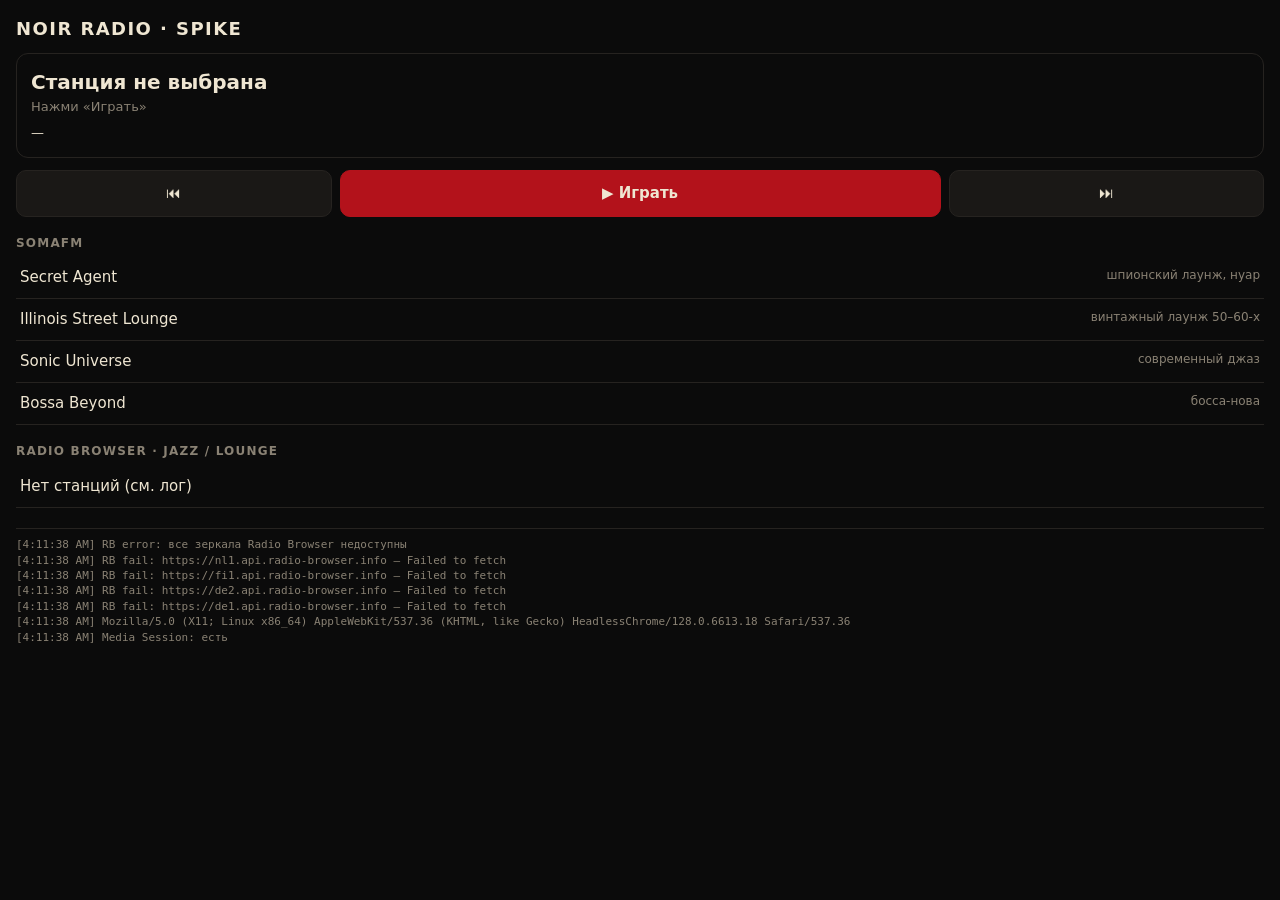
==== index.html @ 7ad98dad "Add files via upload" ====
<!doctype html>
<html lang="ru">
<head>
<meta charset="utf-8">
<meta name="viewport" content="width=device-width, initial-scale=1, viewport-fit=cover">
<meta name="theme-color" content="#0b0b0b">
<title>Noir Radio — spike</title>
<style>
  :root { --bg:#0b0b0b; --fg:#efe6d2; --dim:#8a8274; --red:#b3121b; --line:#262320; }
  * { box-sizing:border-box; }
  body { margin:0; background:var(--bg); color:var(--fg);
         font:15px/1.4 -apple-system, system-ui, sans-serif;
         padding:16px 16px calc(16px + env(safe-area-inset-bottom)); }
  h1 { font-size:18px; margin:0 0 12px; letter-spacing:.08em; text-transform:uppercase; }
  #now { border:1px solid var(--line); border-radius:12px; padding:14px; margin-bottom:12px; }
  #now .name { font-size:20px; font-weight:600; }
  #now .meta { color:var(--dim); font-size:13px; margin-top:2px; }
  #status { margin-top:8px; font-size:13px; }
  .row { display:flex; gap:8px; margin-bottom:16px; }
  button { font:inherit; color:var(--fg); background:#1a1816; border:1px solid var(--line);
           border-radius:10px; padding:12px 14px; flex:1; }
  #play { background:var(--red); border-color:var(--red); font-weight:600; flex:2; }
  h2 { font-size:12px; color:var(--dim); text-transform:uppercase; letter-spacing:.1em; margin:18px 0 6px; }
  ul { list-style:none; margin:0; padding:0; }
  li { padding:10px 4px; border-bottom:1px solid var(--line); display:flex; justify-content:space-between; gap:8px; }
  li.active { color:#fff; }
  li.active .t::before { content:"▶ "; color:var(--red); }
  li .s { color:var(--dim); font-size:12px; white-space:nowrap; }
  #log { margin-top:20px; font:11px/1.4 ui-monospace, Menlo, monospace; color:var(--dim);
         white-space:pre-wrap; max-height:200px; overflow:auto; border-top:1px solid var(--line); padding-top:8px; }
</style>
</head>
<body>
<h1>Noir Radio · spike</h1>

<div id="now">
  <div class="name" id="nowName">Станция не выбрана</div>
  <div class="meta" id="nowMeta">Нажми «Играть»</div>
  <div id="status">—</div>
</div>

<div class="row">
  <button id="prev">⏮</button>
  <button id="play">▶ Играть</button>
  <button id="next">⏭</button>
</div>

<h2>SomaFM</h2>
<ul id="soma"></ul>
<h2>Radio Browser · jazz / lounge</h2>
<ul id="rb"><li><span class="t">Загрузка…</span></li></ul>

<div id="log"></div>

<audio id="audio" preload="none" playsinline></audio>

<script>
const audio = document.getElementById('audio');
const $ = id => document.getElementById(id);
const logEl = $('log');
function log(msg) {
  const t = new Date().toLocaleTimeString();
  logEl.textContent = `[${t}] ${msg}\n` + logEl.textContent;
}
function setStatus(s) { $('status').textContent = s; }

// --- SomaFM: захардкожены, стримы по https с запасными зеркалами ---
const SOMA = [
  { id:'secretagent',   name:'Secret Agent',         meta:'шпионский лаунж, нуар' },
  { id:'illstreet',     name:'Illinois Street Lounge', meta:'винтажный лаунж 50–60-х' },
  { id:'sonicuniverse', name:'Sonic Universe',       meta:'современный джаз' },
  { id:'bossa',         name:'Bossa Beyond',         meta:'босса-нова' },
].map(s => ({
  ...s, src:'SomaFM',
  urls: ['ice1','ice2','ice4','ice6'].map(h => `https://${h}.somafm.com/${s.id}-128-mp3`),
  art: `https://somafm.com/img/${s.id}120.png`,
}));

let stations = [...SOMA];
let current = -1;
let mirrorIdx = 0;

// --- Radio Browser: публичный API с CORS, пробуем несколько зеркал ---
const RB_HOSTS = ['de1','de2','fi1','nl1'].map(h => `https://${h}.api.radio-browser.info`);
async function rbFetch(path) {
  for (const host of RB_HOSTS) {
    try {
      const r = await fetch(host + path);
      if (r.ok) { log(`RB ok: ${host}`); return { host, data: await r.json() }; }
    } catch (e) { log(`RB fail: ${host} — ${e.message}`); }
  }
  throw new Error('все зеркала Radio Browser недоступны');
}
let rbHost = null;
async function loadRB() {
  try {
    const q = '?hidebroken=true&order=clickcount&reverse=true&limit=80';
    const a = await rbFetch('/json/stations/bytag/jazz' + q);
    rbHost = a.host;
    const b = await rbFetch('/json/stations/bytag/lounge' + q);
    const seen = new Set();
    const list = [...a.data, ...b.data]
      .filter(s => s.url_resolved?.startsWith('https://'))          // Safari не даст играть http на https-странице
      .filter(s => ['MP3','AAC','AAC+'].includes(s.codec))
      .filter(s => !seen.has(s.stationuuid) && seen.add(s.stationuuid))
      .slice(0, 20)
      .map(s => ({
        name: s.name.trim(), meta: `${s.country || '—'} · ${s.codec} ${s.bitrate || '?'}kbps`,
        src: 'Radio Browser', uuid: s.stationuuid, urls: [s.url_resolved],
        art: s.favicon?.startsWith('https://') ? s.favicon : '',
      }));
    stations = [...SOMA, ...list];
    log(`RB: ${list.length} https-станций`);
  } catch (e) { log('RB error: ' + e.message); }
  render();
}

function render() {
  const mk = (i) => {
    const s = stations[i];
    const li = document.createElement('li');
    if (i === current) li.className = 'active';
    li.innerHTML = `<span class="t"></span><span class="s"></span>`;
    li.querySelector('.t').textContent = s.name;
    li.querySelector('.s').textContent = s.meta;
    li.onclick = () => tune(i);
    return li;
  };
  $('soma').replaceChildren(...stations.map((s,i) => s.src === 'SomaFM' ? mk(i) : null).filter(Boolean));
  const rb = stations.map((s,i) => s.src !== 'SomaFM' ? mk(i) : null).filter(Boolean);
  $('rb').replaceChildren(...(rb.length ? rb : [Object.assign(document.createElement('li'), {textContent:'Нет станций (см. лог)'})]));
}

function updateNow() {
  const s = stations[current];
  $('nowName').textContent = s ? s.name : 'Станция не выбрана';
  $('nowMeta').textContent = s ? `${s.src} · ${s.meta}` : '';
  if ('mediaSession' in navigator && s) {
    navigator.mediaSession.metadata = new MediaMetadata({
      title: s.name, artist: 'Noir Radio', album: s.src,
      artwork: s.art ? [{ src: s.art, sizes: '120x120', type: 'image/png' }] : [],
    });
  }
}

async function tune(i) {
  current = (i + stations.length) % stations.length;
  mirrorIdx = 0;
  updateNow(); render();
  await start();
  const s = stations[current];
  if (s.uuid && rbHost) fetch(`${rbHost}/json/url/${s.uuid}`).catch(()=>{}); // учёт клика, как просит Radio Browser
}

async function start() {
  const s = stations[current];
  const url = s.urls[mirrorIdx];
  audio.src = url;
  setStatus('Подключаюсь…');
  log(`play ${s.name} → ${url}`);
  try { await audio.play(); }
  catch (e) { log(`play() rejected: ${e.name} — ${e.message}`); setStatus('Не удалось запустить: ' + e.name); }
}

audio.addEventListener('playing', () => { setStatus('Играет'); $('play').textContent = '⏸ Пауза'; setPS('playing'); });
audio.addEventListener('pause',   () => { setStatus('Пауза');  $('play').textContent = '▶ Играть'; setPS('paused'); });
audio.addEventListener('waiting', () => setStatus('Буферизация…'));
audio.addEventListener('stalled', () => log('stalled'));
audio.addEventListener('error', () => {
  const s = stations[current];
  log(`audio error code=${audio.error?.code} на ${s?.urls[mirrorIdx]}`);
  if (s && mirrorIdx < s.urls.length - 1) { mirrorIdx++; log('пробую зеркало ' + mirrorIdx); start(); }
  else setStatus('Стрим недоступен — переключи станцию');
});

function setPS(state) { if ('mediaSession' in navigator) navigator.mediaSession.playbackState = state; }

$('play').onclick = () => {
  if (current < 0) return tune(0);
  audio.paused ? start() : audio.pause();   // после паузы переподключаемся, чтобы не играть из старого буфера
};
$('next').onclick = () => tune(current + 1);
$('prev').onclick = () => tune(current - 1);

if ('mediaSession' in navigator) {
  const ms = navigator.mediaSession;
  ms.setActionHandler('play',  () => start());
  ms.setActionHandler('pause', () => audio.pause());
  ms.setActionHandler('nexttrack',     () => tune(current + 1));
  ms.setActionHandler('previoustrack', () => tune(current - 1));
  log('Media Session: есть');
} else log('Media Session: нет');

document.addEventListener('visibilitychange', () => log('visibility: ' + document.visibilityState));
log(navigator.userAgent);
render();
loadRB();
</script>
</body>
</html>
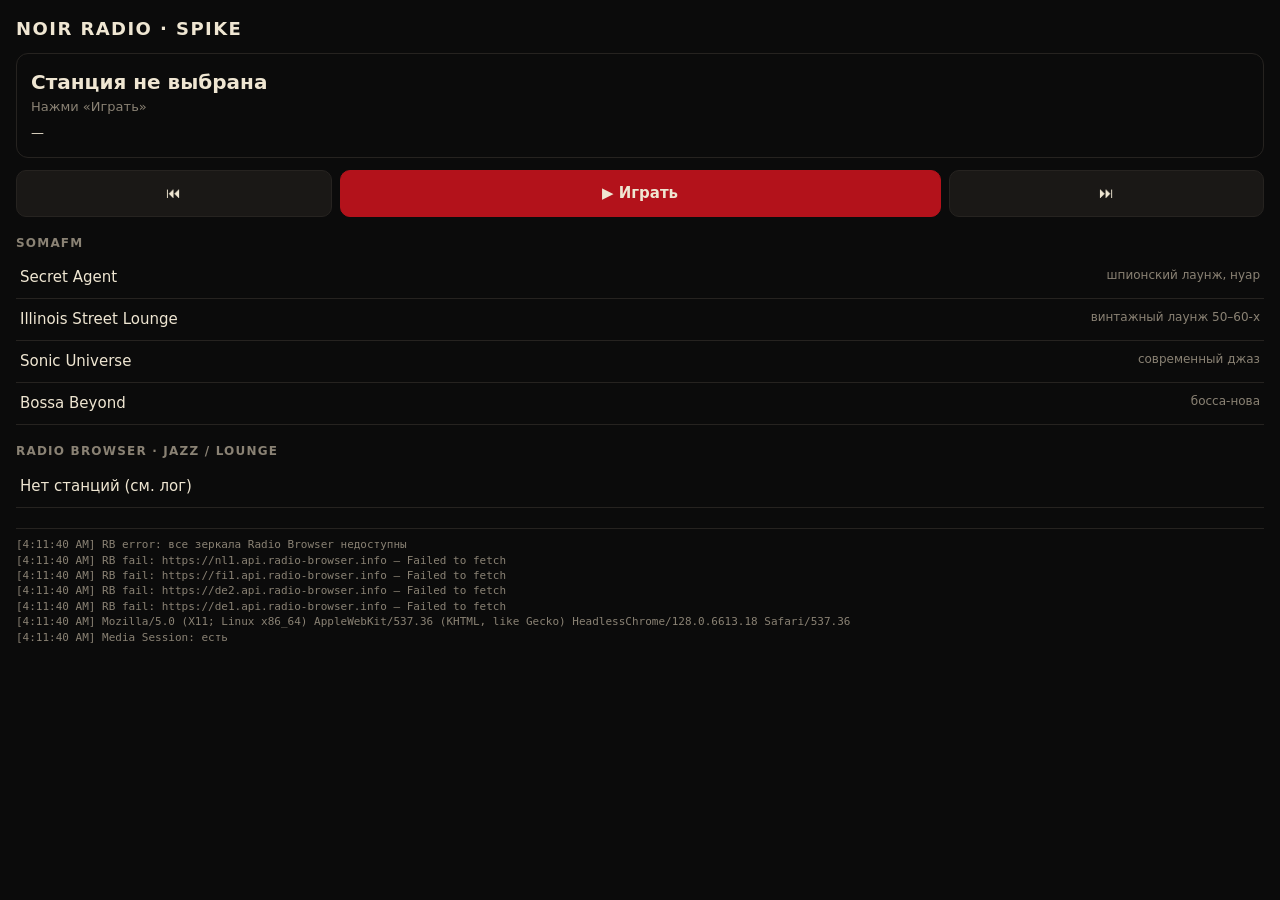
==== commit 3197d5ed: "Add files via upload" ====
--- a/index.html
+++ b/index.html
@@ -138,7 +138,8 @@
   if ('mediaSession' in navigator && s) {
     navigator.mediaSession.metadata = new MediaMetadata({
       title: s.name, artist: 'Noir Radio', album: s.src,
-      artwork: s.art ? [{ src: s.art, sizes: '120x120', type: 'image/png' }] : [],
+      // своя обложка с того же домена: чужие картинки iOS часто не показывает
+      artwork: [{ src: new URL('cover.png', location.href).href, sizes: '512x512', type: 'image/png' }],
     });
   }
 }
@@ -188,6 +189,10 @@
   ms.setActionHandler('pause', () => audio.pause());
   ms.setActionHandler('nexttrack',     () => tune(current + 1));
   ms.setActionHandler('previoustrack', () => tune(current - 1));
+  // без этого iOS рисует перемотку ±10 сек вместо ⏮ ⏭ — для живого радио она не нужна
+  try { ms.setActionHandler('seekbackward', null); } catch (e) {}
+  try { ms.setActionHandler('seekforward', null); } catch (e) {}
+  try { ms.setActionHandler('seekto', null); } catch (e) {}
   log('Media Session: есть');
 } else log('Media Session: нет');
 
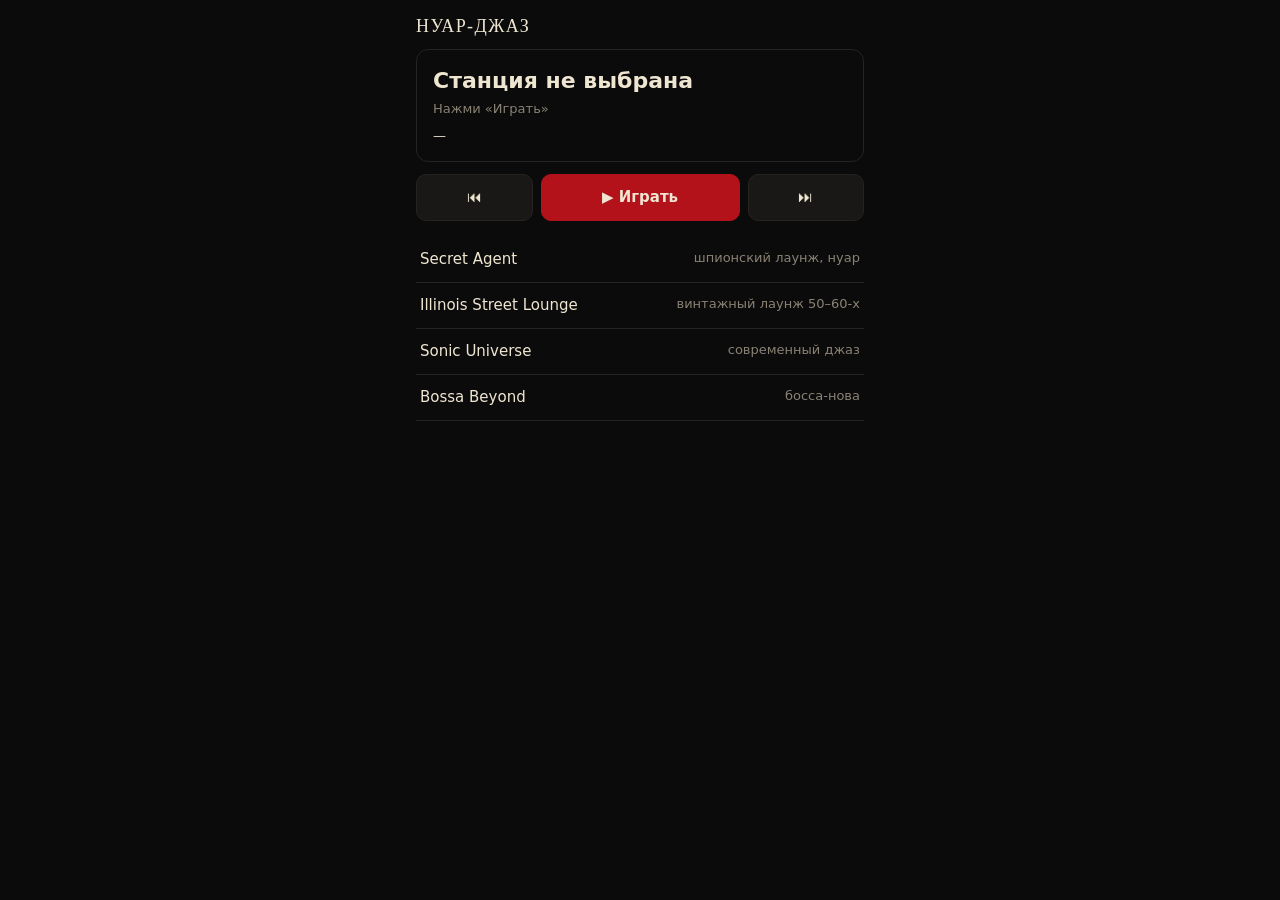
==== commit 24e2ff77: "Каркас: модули плеера, channels.json, токены, CLAUDE.md Спайк сохранён в spike/ как эталон iOS-повед" ====
--- a/index.html
+++ b/index.html
@@ -1,205 +1,38 @@
 <!doctype html>
-<html lang="ru">
+<html lang="ru" data-theme="noir">
 <head>
 <meta charset="utf-8">
 <meta name="viewport" content="width=device-width, initial-scale=1, viewport-fit=cover">
+<!-- theme-color не умеет читать CSS-переменные: держим в синхроне с --surface темы вручную -->
 <meta name="theme-color" content="#0b0b0b">
-<title>Noir Radio — spike</title>
-<style>
-  :root { --bg:#0b0b0b; --fg:#efe6d2; --dim:#8a8274; --red:#b3121b; --line:#262320; }
-  * { box-sizing:border-box; }
-  body { margin:0; background:var(--bg); color:var(--fg);
-         font:15px/1.4 -apple-system, system-ui, sans-serif;
-         padding:16px 16px calc(16px + env(safe-area-inset-bottom)); }
-  h1 { font-size:18px; margin:0 0 12px; letter-spacing:.08em; text-transform:uppercase; }
-  #now { border:1px solid var(--line); border-radius:12px; padding:14px; margin-bottom:12px; }
-  #now .name { font-size:20px; font-weight:600; }
-  #now .meta { color:var(--dim); font-size:13px; margin-top:2px; }
-  #status { margin-top:8px; font-size:13px; }
-  .row { display:flex; gap:8px; margin-bottom:16px; }
-  button { font:inherit; color:var(--fg); background:#1a1816; border:1px solid var(--line);
-           border-radius:10px; padding:12px 14px; flex:1; }
-  #play { background:var(--red); border-color:var(--red); font-weight:600; flex:2; }
-  h2 { font-size:12px; color:var(--dim); text-transform:uppercase; letter-spacing:.1em; margin:18px 0 6px; }
-  ul { list-style:none; margin:0; padding:0; }
-  li { padding:10px 4px; border-bottom:1px solid var(--line); display:flex; justify-content:space-between; gap:8px; }
-  li.active { color:#fff; }
-  li.active .t::before { content:"▶ "; color:var(--red); }
-  li .s { color:var(--dim); font-size:12px; white-space:nowrap; }
-  #log { margin-top:20px; font:11px/1.4 ui-monospace, Menlo, monospace; color:var(--dim);
-         white-space:pre-wrap; max-height:200px; overflow:auto; border-top:1px solid var(--line); padding-top:8px; }
-</style>
+<title>Lovely Radio</title>
+<link rel="stylesheet" href="tokens/base.css">
+<link rel="stylesheet" href="tokens/theme-noir.css">
+<link rel="stylesheet" href="styles/app.css">
+<script type="module" src="src/main.js"></script>
 </head>
 <body>
-<h1>Noir Radio · spike</h1>
+<main class="app">
+  <h1 class="app__title" id="worldName">Lovely Radio</h1>
 
-<div id="now">
-  <div class="name" id="nowName">Станция не выбрана</div>
-  <div class="meta" id="nowMeta">Нажми «Играть»</div>
-  <div id="status">—</div>
-</div>
+  <section class="now" aria-live="polite">
+    <div class="now__name" id="nowName">Станция не выбрана</div>
+    <div class="now__meta" id="nowMeta">Нажми «Играть»</div>
+    <div class="now__status" id="status">—</div>
+  </section>
 
-<div class="row">
-  <button id="prev">⏮</button>
-  <button id="play">▶ Играть</button>
-  <button id="next">⏭</button>
-</div>
+  <div class="controls">
+    <button class="btn" id="prev" aria-label="Предыдущая станция">⏮</button>
+    <button class="btn btn--primary" id="play">▶ Играть</button>
+    <button class="btn" id="next" aria-label="Следующая станция">⏭</button>
+  </div>
 
-<h2>SomaFM</h2>
-<ul id="soma"></ul>
-<h2>Radio Browser · jazz / lounge</h2>
-<ul id="rb"><li><span class="t">Загрузка…</span></li></ul>
+  <ul class="channels" id="channels"></ul>
 
-<div id="log"></div>
+  <pre class="debug-log" id="log" hidden></pre>
+</main>
 
+<!-- Один <audio> на всё приложение. playsinline и preload="none" — как в спайке. -->
 <audio id="audio" preload="none" playsinline></audio>
-
-<script>
-const audio = document.getElementById('audio');
-const $ = id => document.getElementById(id);
-const logEl = $('log');
-function log(msg) {
-  const t = new Date().toLocaleTimeString();
-  logEl.textContent = `[${t}] ${msg}\n` + logEl.textContent;
-}
-function setStatus(s) { $('status').textContent = s; }
-
-// --- SomaFM: захардкожены, стримы по https с запасными зеркалами ---
-const SOMA = [
-  { id:'secretagent',   name:'Secret Agent',         meta:'шпионский лаунж, нуар' },
-  { id:'illstreet',     name:'Illinois Street Lounge', meta:'винтажный лаунж 50–60-х' },
-  { id:'sonicuniverse', name:'Sonic Universe',       meta:'современный джаз' },
-  { id:'bossa',         name:'Bossa Beyond',         meta:'босса-нова' },
-].map(s => ({
-  ...s, src:'SomaFM',
-  urls: ['ice1','ice2','ice4','ice6'].map(h => `https://${h}.somafm.com/${s.id}-128-mp3`),
-  art: `https://somafm.com/img/${s.id}120.png`,
-}));
-
-let stations = [...SOMA];
-let current = -1;
-let mirrorIdx = 0;
-
-// --- Radio Browser: публичный API с CORS, пробуем несколько зеркал ---
-const RB_HOSTS = ['de1','de2','fi1','nl1'].map(h => `https://${h}.api.radio-browser.info`);
-async function rbFetch(path) {
-  for (const host of RB_HOSTS) {
-    try {
-      const r = await fetch(host + path);
-      if (r.ok) { log(`RB ok: ${host}`); return { host, data: await r.json() }; }
-    } catch (e) { log(`RB fail: ${host} — ${e.message}`); }
-  }
-  throw new Error('все зеркала Radio Browser недоступны');
-}
-let rbHost = null;
-async function loadRB() {
-  try {
-    const q = '?hidebroken=true&order=clickcount&reverse=true&limit=80';
-    const a = await rbFetch('/json/stations/bytag/jazz' + q);
-    rbHost = a.host;
-    const b = await rbFetch('/json/stations/bytag/lounge' + q);
-    const seen = new Set();
-    const list = [...a.data, ...b.data]
-      .filter(s => s.url_resolved?.startsWith('https://'))          // Safari не даст играть http на https-странице
-      .filter(s => ['MP3','AAC','AAC+'].includes(s.codec))
-      .filter(s => !seen.has(s.stationuuid) && seen.add(s.stationuuid))
-      .slice(0, 20)
-      .map(s => ({
-        name: s.name.trim(), meta: `${s.country || '—'} · ${s.codec} ${s.bitrate || '?'}kbps`,
-        src: 'Radio Browser', uuid: s.stationuuid, urls: [s.url_resolved],
-        art: s.favicon?.startsWith('https://') ? s.favicon : '',
-      }));
-    stations = [...SOMA, ...list];
-    log(`RB: ${list.length} https-станций`);
-  } catch (e) { log('RB error: ' + e.message); }
-  render();
-}
-
-function render() {
-  const mk = (i) => {
-    const s = stations[i];
-    const li = document.createElement('li');
-    if (i === current) li.className = 'active';
-    li.innerHTML = `<span class="t"></span><span class="s"></span>`;
-    li.querySelector('.t').textContent = s.name;
-    li.querySelector('.s').textContent = s.meta;
-    li.onclick = () => tune(i);
-    return li;
-  };
-  $('soma').replaceChildren(...stations.map((s,i) => s.src === 'SomaFM' ? mk(i) : null).filter(Boolean));
-  const rb = stations.map((s,i) => s.src !== 'SomaFM' ? mk(i) : null).filter(Boolean);
-  $('rb').replaceChildren(...(rb.length ? rb : [Object.assign(document.createElement('li'), {textContent:'Нет станций (см. лог)'})]));
-}
-
-function updateNow() {
-  const s = stations[current];
-  $('nowName').textContent = s ? s.name : 'Станция не выбрана';
-  $('nowMeta').textContent = s ? `${s.src} · ${s.meta}` : '';
-  if ('mediaSession' in navigator && s) {
-    navigator.mediaSession.metadata = new MediaMetadata({
-      title: s.name, artist: 'Noir Radio', album: s.src,
-      // своя обложка с того же домена: чужие картинки iOS часто не показывает
-      artwork: [{ src: new URL('cover.png', location.href).href, sizes: '512x512', type: 'image/png' }],
-    });
-  }
-}
-
-async function tune(i) {
-  current = (i + stations.length) % stations.length;
-  mirrorIdx = 0;
-  updateNow(); render();
-  await start();
-  const s = stations[current];
-  if (s.uuid && rbHost) fetch(`${rbHost}/json/url/${s.uuid}`).catch(()=>{}); // учёт клика, как просит Radio Browser
-}
-
-async function start() {
-  const s = stations[current];
-  const url = s.urls[mirrorIdx];
-  audio.src = url;
-  setStatus('Подключаюсь…');
-  log(`play ${s.name} → ${url}`);
-  try { await audio.play(); }
-  catch (e) { log(`play() rejected: ${e.name} — ${e.message}`); setStatus('Не удалось запустить: ' + e.name); }
-}
-
-audio.addEventListener('playing', () => { setStatus('Играет'); $('play').textContent = '⏸ Пауза'; setPS('playing'); });
-audio.addEventListener('pause',   () => { setStatus('Пауза');  $('play').textContent = '▶ Играть'; setPS('paused'); });
-audio.addEventListener('waiting', () => setStatus('Буферизация…'));
-audio.addEventListener('stalled', () => log('stalled'));
-audio.addEventListener('error', () => {
-  const s = stations[current];
-  log(`audio error code=${audio.error?.code} на ${s?.urls[mirrorIdx]}`);
-  if (s && mirrorIdx < s.urls.length - 1) { mirrorIdx++; log('пробую зеркало ' + mirrorIdx); start(); }
-  else setStatus('Стрим недоступен — переключи станцию');
-});
-
-function setPS(state) { if ('mediaSession' in navigator) navigator.mediaSession.playbackState = state; }
-
-$('play').onclick = () => {
-  if (current < 0) return tune(0);
-  audio.paused ? start() : audio.pause();   // после паузы переподключаемся, чтобы не играть из старого буфера
-};
-$('next').onclick = () => tune(current + 1);
-$('prev').onclick = () => tune(current - 1);
-
-if ('mediaSession' in navigator) {
-  const ms = navigator.mediaSession;
-  ms.setActionHandler('play',  () => start());
-  ms.setActionHandler('pause', () => audio.pause());
-  ms.setActionHandler('nexttrack',     () => tune(current + 1));
-  ms.setActionHandler('previoustrack', () => tune(current - 1));
-  // без этого iOS рисует перемотку ±10 сек вместо ⏮ ⏭ — для живого радио она не нужна
-  try { ms.setActionHandler('seekbackward', null); } catch (e) {}
-  try { ms.setActionHandler('seekforward', null); } catch (e) {}
-  try { ms.setActionHandler('seekto', null); } catch (e) {}
-  log('Media Session: есть');
-} else log('Media Session: нет');
-
-document.addEventListener('visibilitychange', () => log('visibility: ' + document.visibilityState));
-log(navigator.userAgent);
-render();
-loadRB();
-</script>
 </body>
 </html>
--- a/tokens/base.css
+++ b/tokens/base.css
@@ -0,0 +1,73 @@
+/* ==========================================================================
+   BASE — токены, общие для всех миров.
+   Сетка, отступы, типографическая шкала, радиусы, моушен.
+   Цветов и шрифтов с характером здесь нет: они живут в теме (theme-*.css).
+   Все значения — плейсхолдеры, будут пересмотрены на этапе дизайна.
+   ========================================================================== */
+
+:root {
+  /* --- Отступы: шаг 4px ------------------------------------------------- */
+  --space-1: 4px;
+  --space-2: 8px;
+  --space-3: 12px;
+  --space-4: 16px;   /* базовый боковой отступ экрана на iPhone */
+  --space-5: 24px;
+  --space-6: 32px;
+  --space-7: 48px;
+  --space-8: 64px;
+
+  /* --- Сетка / раскладка ------------------------------------------------ */
+  --layout-gutter: var(--space-4);
+  --layout-max-width: 480px;     /* главная платформа — телефон; на десктопе колонка по центру */
+  --tap-target-min: 44px;        /* минимум Apple HIG для тач-целей */
+
+  /* Safe areas iPhone (чёлка, home indicator). Нужен viewport-fit=cover. */
+  --safe-top: env(safe-area-inset-top, 0px);
+  --safe-bottom: env(safe-area-inset-bottom, 0px);
+
+  /* --- Типографика: шкала ------------------------------------------------ */
+  /* Текстовый шрифт по умолчанию системный; тема может переопределить --font-text. */
+  --font-text: -apple-system, system-ui, sans-serif;
+  --font-mono: ui-monospace, Menlo, monospace;
+
+  --text-xs: 11px;
+  --text-sm: 13px;
+  --text-md: 15px;   /* body */
+  --text-lg: 18px;
+  --text-xl: 22px;
+  --text-2xl: 28px;
+  --text-3xl: 36px;
+
+  --leading-tight: 1.15;
+  --leading-normal: 1.4;
+
+  --tracking-normal: 0;
+  --tracking-wide: 0.08em;       /* капс-заголовки */
+
+  --weight-regular: 400;
+  --weight-semibold: 600;
+
+  /* --- Радиусы ----------------------------------------------------------- */
+  --radius-sm: 6px;
+  --radius-md: 10px;
+  --radius-lg: 12px;
+  --radius-pill: 999px;
+
+  /* --- Линии ------------------------------------------------------------- */
+  --border-width: 1px;
+
+  /* --- Моушен ------------------------------------------------------------ */
+  --duration-fast: 120ms;
+  --duration-base: 200ms;
+  --duration-slow: 400ms;
+  --ease-standard: cubic-bezier(0.2, 0, 0, 1);
+  --ease-emphasized: cubic-bezier(0.3, 0, 0, 1.2);
+}
+
+@media (prefers-reduced-motion: reduce) {
+  :root {
+    --duration-fast: 0ms;
+    --duration-base: 0ms;
+    --duration-slow: 0ms;
+  }
+}
--- a/tokens/theme-noir.css
+++ b/tokens/theme-noir.css
@@ -0,0 +1,49 @@
+/* ==========================================================================
+   THEME: NOIR — мир нуар-джаза.
+   Красный / чёрный / кремовый, ар-деко, жалюзи.
+
+   Два уровня внутри темы:
+   1. Палитра (--noir-*) — сырые цвета. Компоненты их НЕ используют.
+   2. Семантические токены (--surface, --accent, …) — единственное, что
+      разрешено брать в styles/. Новая тема обязана определить тот же набор.
+
+   Все значения — плейсхолдеры из спайка, будут заменены по референсам (refs/).
+   ========================================================================== */
+
+[data-theme="noir"] {
+  /* --- 1. Палитра ------------------------------------------------------- */
+  --noir-black-900: #0b0b0b;
+  --noir-black-800: #1a1816;
+  --noir-black-700: #262320;
+  --noir-cream-100: #efe6d2;
+  --noir-cream-400: #8a8274;
+  --noir-red-600:   #b3121b;
+  --noir-white:     #ffffff;
+
+  /* --- 2. Семантика: поверхности ---------------------------------------- */
+  --surface:          var(--noir-black-900);  /* фон приложения; синхронно с <meta name="theme-color"> */
+  --surface-raised:   var(--noir-black-800);  /* кнопки, карточки */
+  --border:           var(--noir-black-700);
+
+  /* --- Семантика: текст ------------------------------------------------- */
+  --text:             var(--noir-cream-100);
+  --text-muted:       var(--noir-cream-400);
+  --text-strong:      var(--noir-white);
+  --text-on-accent:   var(--noir-cream-100);
+
+  /* --- Семантика: акцент ------------------------------------------------ */
+  --accent:           var(--noir-red-600);
+  --accent-contrast:  var(--noir-cream-100);
+
+  /* --- Шрифты ------------------------------------------------------------ */
+  /* Дисплейный шрифт в духе ар-деко — плейсхолдер, выберем по референсам. */
+  --font-display: Didot, "Bodoni 72", Georgia, serif;
+  /* --font-text наследуется из base.css; переопределить здесь при необходимости. */
+
+  /* --- Текстуры ---------------------------------------------------------- */
+  /* Плейсхолдеры: жалюзи и зерно. Позже — файлы в assets/ этого же домена. */
+  --texture-blinds: none;
+  --texture-grain: none;
+
+  color-scheme: dark;
+}
--- a/styles/app.css
+++ b/styles/app.css
@@ -0,0 +1,90 @@
+/* Стили компонентов. Только семантические токены из tokens/ — никаких
+   хардкод-цветов, размеров шрифта и радиусов. Это временная вёрстка каркаса. */
+
+* { box-sizing: border-box; }
+
+body {
+  margin: 0;
+  background: var(--surface);
+  color: var(--text);
+  font: var(--text-md) / var(--leading-normal) var(--font-text);
+  -webkit-text-size-adjust: 100%;
+}
+
+.app {
+  max-width: var(--layout-max-width);
+  margin: 0 auto;
+  padding:
+    calc(var(--layout-gutter) + var(--safe-top))
+    var(--layout-gutter)
+    calc(var(--layout-gutter) + var(--safe-bottom));
+}
+
+.app__title {
+  margin: 0 0 var(--space-3);
+  font: var(--weight-regular) var(--text-lg) / var(--leading-tight) var(--font-display);
+  letter-spacing: var(--tracking-wide);
+  text-transform: uppercase;
+}
+
+/* --- Сейчас играет ------------------------------------------------------ */
+.now {
+  border: var(--border-width) solid var(--border);
+  border-radius: var(--radius-lg);
+  padding: var(--space-4);
+  margin-bottom: var(--space-3);
+}
+.now__name   { font-size: var(--text-xl); font-weight: var(--weight-semibold); }
+.now__meta   { color: var(--text-muted); font-size: var(--text-sm); margin-top: var(--space-1); }
+.now__status { margin-top: var(--space-2); font-size: var(--text-sm); }
+
+/* --- Кнопки ------------------------------------------------------------- */
+.controls { display: flex; gap: var(--space-2); margin-bottom: var(--space-4); }
+
+.btn {
+  flex: 1;
+  min-height: var(--tap-target-min);
+  padding: var(--space-3) var(--space-4);
+  font: inherit;
+  color: var(--text);
+  background: var(--surface-raised);
+  border: var(--border-width) solid var(--border);
+  border-radius: var(--radius-md);
+  transition: opacity var(--duration-fast) var(--ease-standard);
+}
+.btn:active { opacity: 0.7; }
+.btn--primary {
+  flex: 2;
+  font-weight: var(--weight-semibold);
+  color: var(--text-on-accent);
+  background: var(--accent);
+  border-color: var(--accent);
+}
+
+/* --- Список каналов ----------------------------------------------------- */
+.channels { list-style: none; margin: 0; padding: 0; }
+
+.channel {
+  display: flex;
+  justify-content: space-between;
+  gap: var(--space-2);
+  min-height: var(--tap-target-min);
+  padding: var(--space-3) var(--space-1);
+  border-bottom: var(--border-width) solid var(--border);
+  cursor: pointer;
+}
+.channel__meta { color: var(--text-muted); font-size: var(--text-sm); white-space: nowrap; }
+.channel.is-active { color: var(--text-strong); }
+.channel.is-active .channel__name::before { content: "▶ "; color: var(--accent); }
+
+/* --- Отладочный лог (?debug) --------------------------------------------- */
+.debug-log {
+  margin: var(--space-5) 0 0;
+  padding-top: var(--space-2);
+  max-height: 200px;
+  overflow: auto;
+  border-top: var(--border-width) solid var(--border);
+  color: var(--text-muted);
+  font: var(--text-xs) / var(--leading-normal) var(--font-mono);
+  white-space: pre-wrap;
+}
